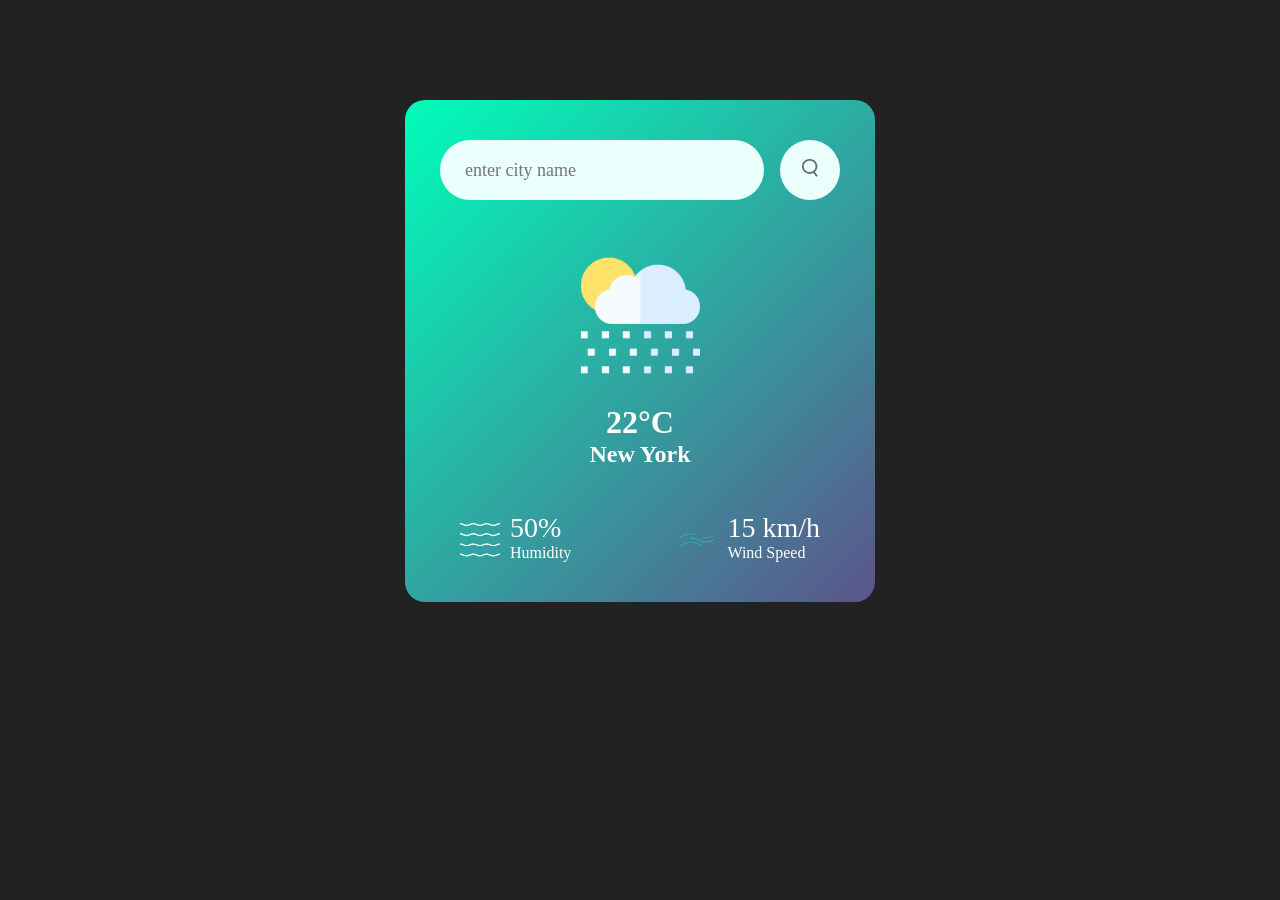
==== weather app/index.html @ 75a09e8f "initial commit" ====
<!DOCTYPE html>
<html lang="en">
<head>
    <meta charset="UTF-8">
    <meta name="viewport" content="width=device-width, initial-scale=1.0">
    <title>Weather App</title>
    <link rel="stylesheet" href="style.css">
</head>

<body>

    <div class="card">

        <div class="search">
            <input type="text" placeholder="enter city name" spellcheck="false">
            <button>
                <img src="snow.png">
            </button>
        </div>

        <div class="weather">

            <img src="search.png" class="weather-icon">

            <h1 class="temp">22°C</h1>
            <h2 class="city">New York</h2>

            <div class="details">

                <div class="col">
                    <img src="mist.png">
                    <div>
                        <p class="humidity">50%</p>
                        <p>Humidity</p>
                    </div>
                </div>

                <div class="col">
                    <img src="windreal.png">
                    <div>
                        <p class="wind">15 km/h</p>
                        <p>Wind Speed</p>
                    </div>
                </div>

            </div>

        </div>

    </div>

</body>
</html>
---- weather app/style.css ----
*{
    margin:0;
    padding:0;
    font-family:'Poppins','sans-serif';
    box-sizing: border-box;
}
body{
    background: #222;

}
.card{
    width:90%;
    max-width:470px;
    background: linear-gradient(135deg,#00feba,#5b548a);
    color:#fff;
    margin:100px auto 0;
    border-radius: 20px ;
    padding:40px 35px;
    text-align:center;
}
.search{
    width: 100%;
    display: flex;
    align-items: center;
    justify-content: space-between;
}
.search input{
    border:0;
    outline:0;
    background:#ebfffc;
    color:#555;
    padding:10px 25px;
    height:60px;
    border-radius:30px;
    flex:1;
    margin-right:16px;
    font-size:18px;
}
.search button{
    border:0;
    outline:0;
    background: #ebfffc;
    border-radius:50%;
    width:60px;
    height: 60px;
    cursor: pointer;
}
.search button img{
    width:16px;
}
.weather-icon{
    width:170px;
    margin-top:30px;
}
weather.h1{
    font-size:80px;
    font-weight: 500;
}
weather.h2{
    font-size:45px;
    font-weight: 400;
    margin-top:-10px;
}
.details{
    display:flex;
    align-items: center;
    justify-content: space-between;
    padding: 0 20px;
    margin-top:50px;
}
.col{
    display:flex;
    align-items:center;
    text-align: left;

}
.col img{
    width:40px;
    margin-right:10px;
}
.humidity, .wind{
 font-size:28px;
 margin-top:-6px;
}
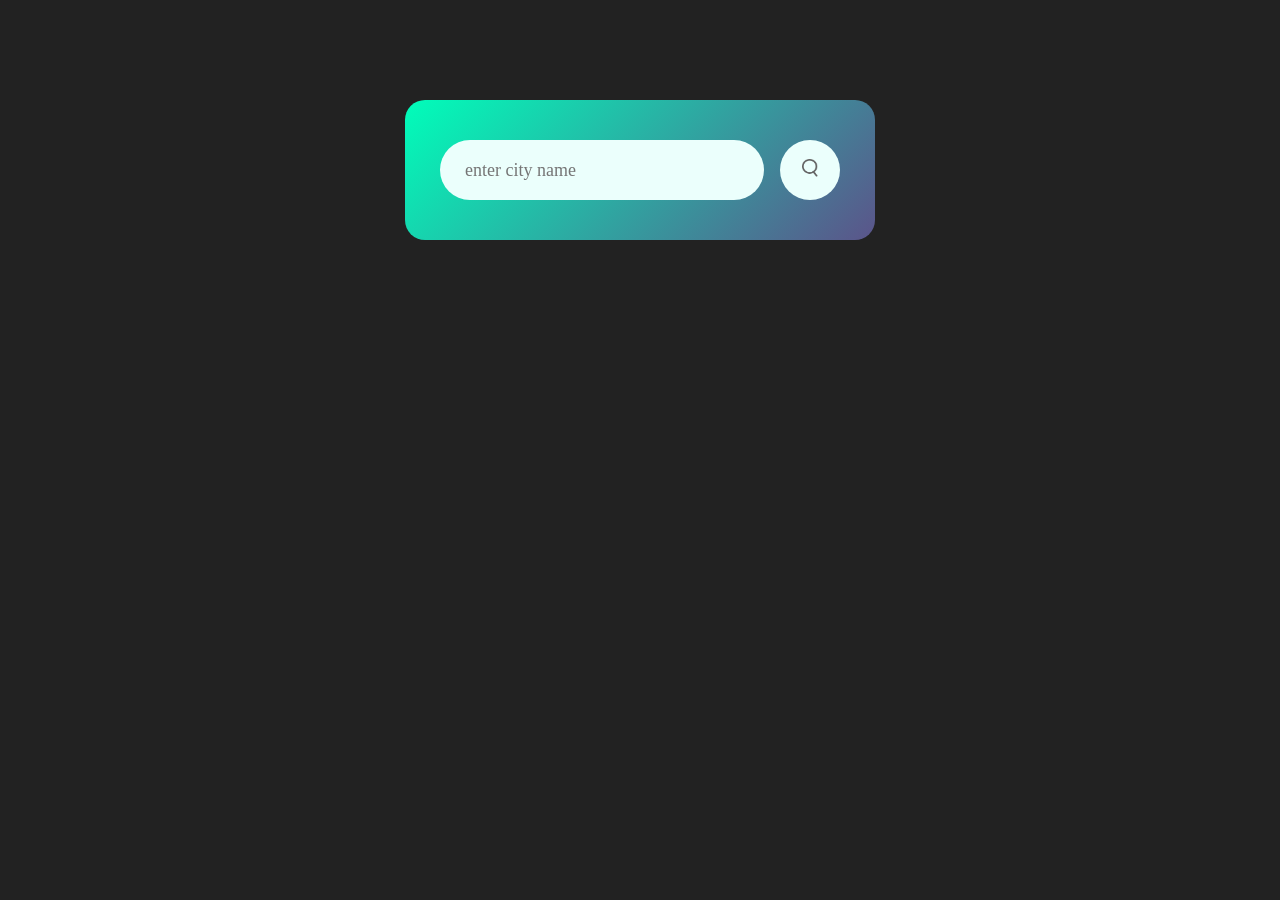
==== commit c45f27f2: "Complete weather app" ====
--- a/weather app/index.html
+++ b/weather app/index.html
@@ -14,13 +14,16 @@
         <div class="search">
             <input type="text" placeholder="enter city name" spellcheck="false">
             <button>
-                <img src="snow.png">
+                <img src="assets/snow.png">
             </button>
+        </div>
+        <div class="error">
+            <p>Invalid city name</p>
         </div>
 
         <div class="weather">
 
-            <img src="search.png" class="weather-icon">
+            <img src="assets/search.png" class="weather-icon">
 
             <h1 class="temp">22°C</h1>
             <h2 class="city">New York</h2>
@@ -28,7 +31,7 @@
             <div class="details">
 
                 <div class="col">
-                    <img src="mist.png">
+                    <img src="assets/mist.png">
                     <div>
                         <p class="humidity">50%</p>
                         <p>Humidity</p>
@@ -36,7 +39,7 @@
                 </div>
 
                 <div class="col">
-                    <img src="windreal.png">
+                    <img src="assets/windreal.png">
                     <div>
                         <p class="wind">15 km/h</p>
                         <p>Wind Speed</p>
@@ -49,5 +52,7 @@
 
     </div>
 
+    <script src="script.js"></script>
+
 </body>
 </html>
--- a/weather app/style.css
+++ b/weather app/style.css
@@ -81,4 +81,15 @@
 .humidity, .wind{
  font-size:28px;
  margin-top:-6px;
+}
+.weather{
+    display:none;
+
+}
+.error{
+    text-align: left;
+    margin-left: 10px;
+    margin-top: 10px;
+    font-size: 14px;
+    display:none;
 }
